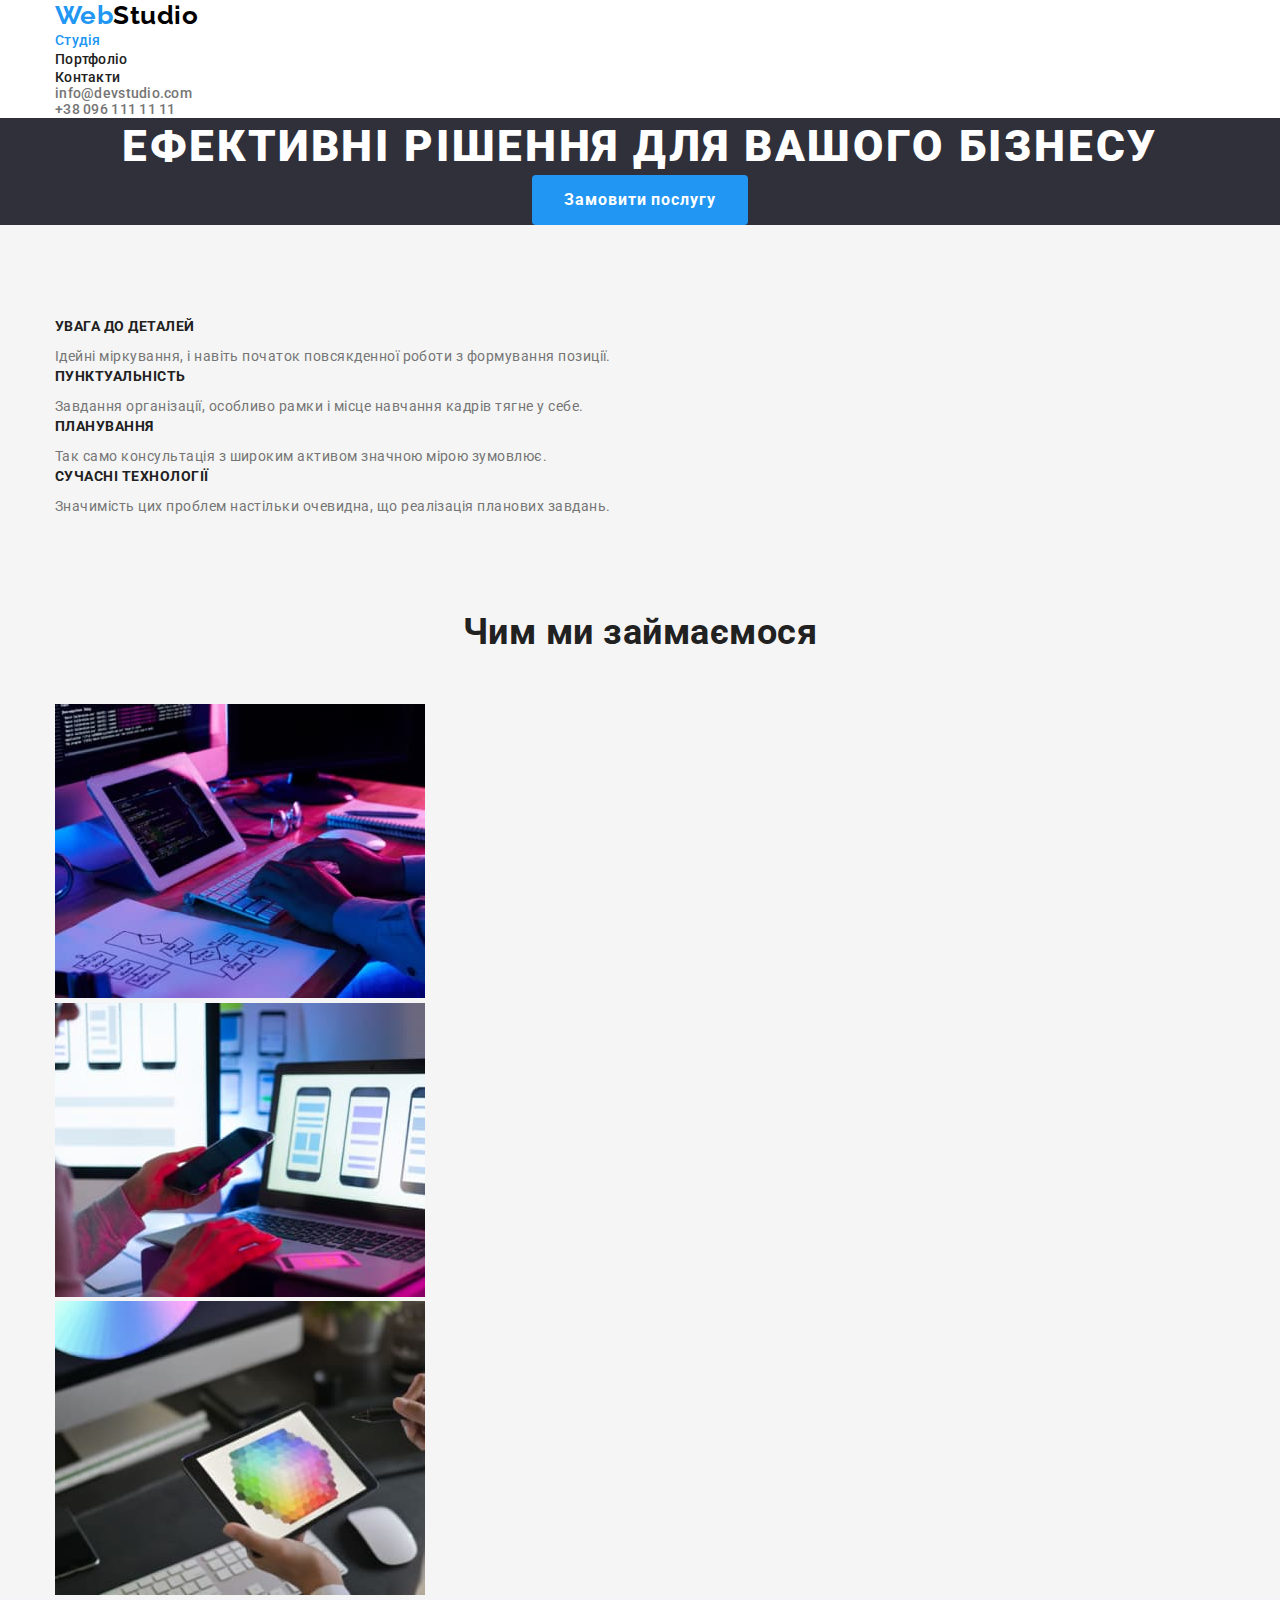
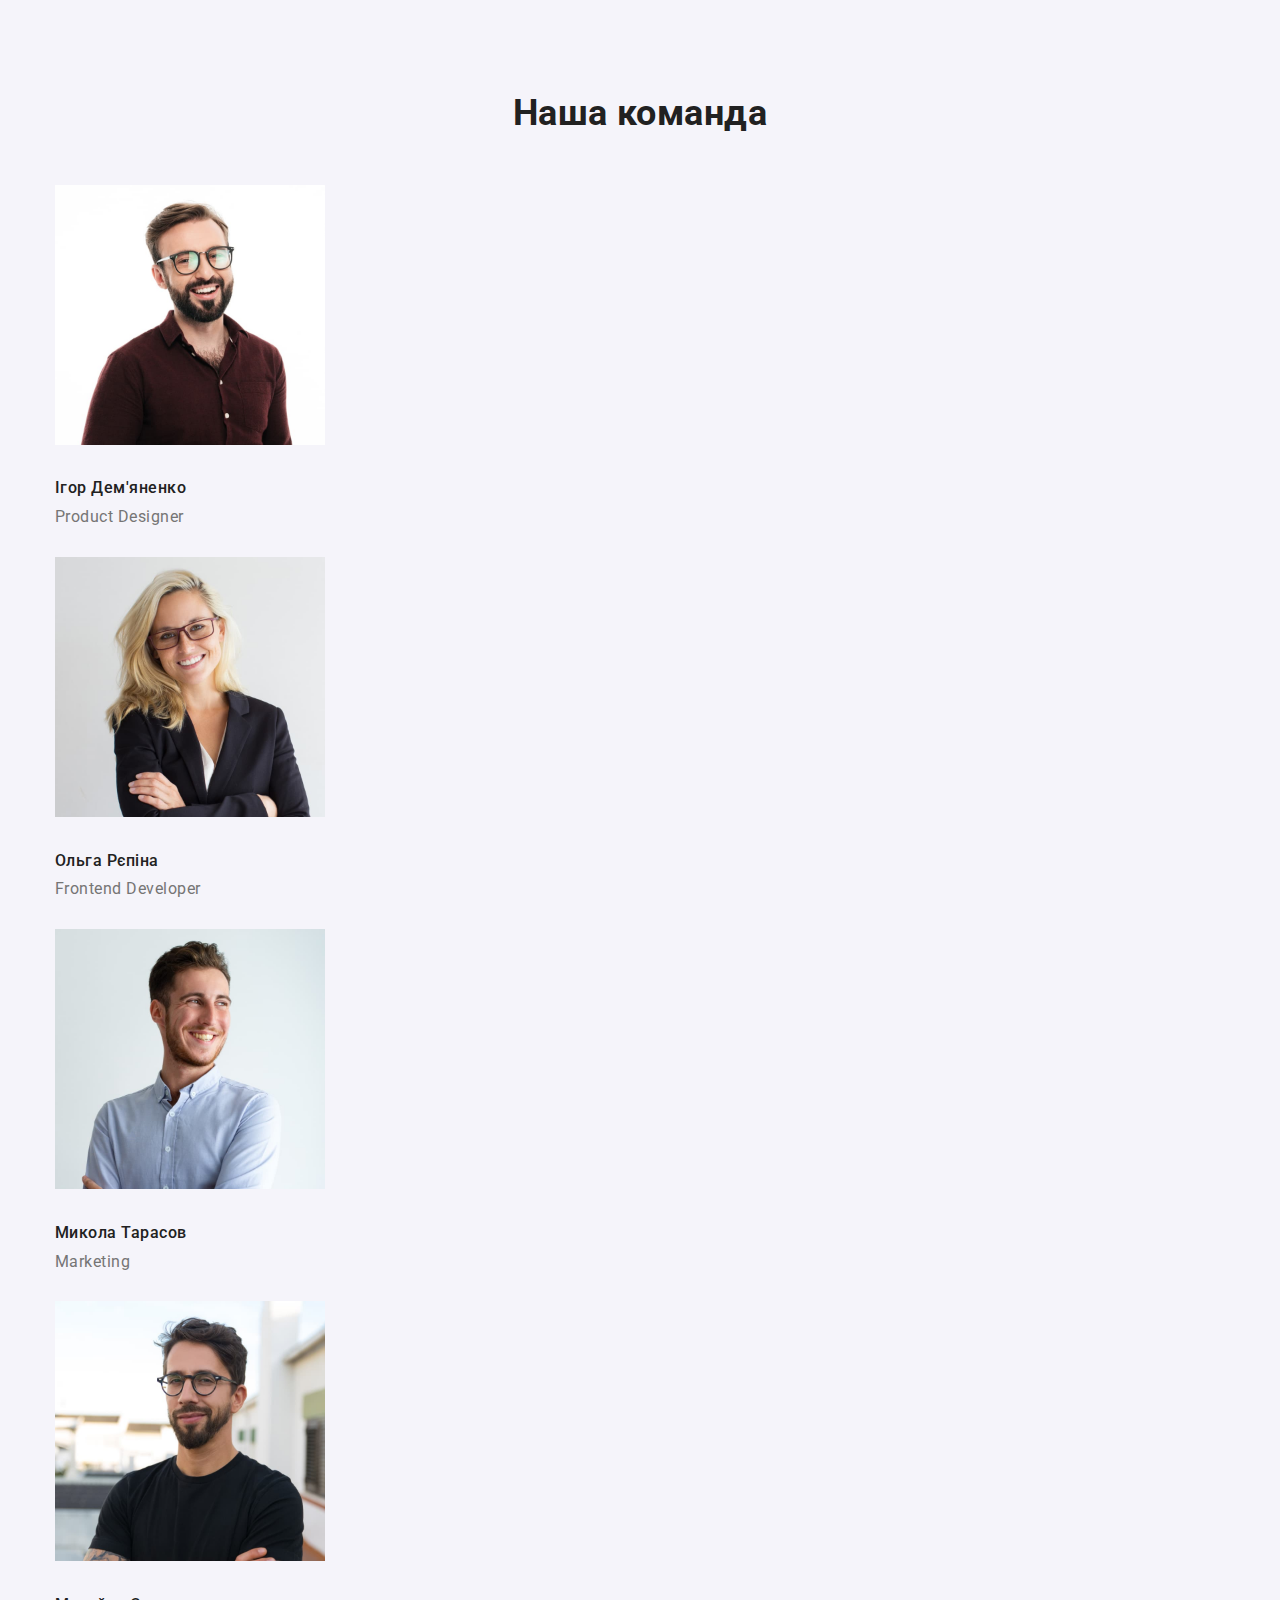
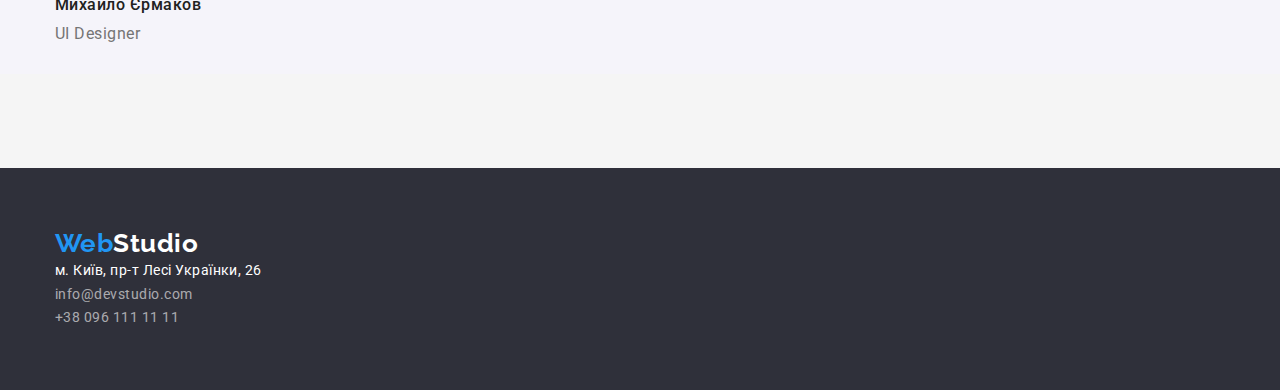
==== index.html @ 23e49e96 "hw_1" ====
<!DOCTYPE html>
<html lang="en">

<head>
	<meta charset="UTF-8">
	<meta http-equiv="X-UA-Compatible" content="IE=edge">
	<meta name="viewport" content="width=device-width, initial-scale=1.0">
	<link href="https://fonts.googleapis.com/css2?family=Raleway:wght@700&family=Roboto:wght@400;500;700;900&display=swap"
		rel="stylesheet">
	<link rel="stylesheet" href="https://cdnjs.cloudflare.com/ajax/libs/modern-normalize/1.1.0/modern-normalize.min.css">
	<link rel="stylesheet" href="./css/styles.css">
	<title>goit-markup-hw-03</title>
</head>

<body>

	<!--? header -->
	<header class="page-header">
		<div class="conteiner">

			<!--*nav-->

			<nav class="list">
				<a href="./index.html" class="logo list"><span class="accent">Web</span>Studio</a>
				<ul class="site-nav list">
					<li><a href="./index.html" class="link list current">Студія</a></li>
					<li><a href="./portfolio.html" class="link list">Портфоліо</a></li>
					<li><a href="/" class="link list">Контакти</a></li>
				</ul>
			</nav>

			<!--*contacts-->

			<ul class="list contacts-header">
				<li><a href="mailtoo:info@devstudio.com" class="contacts-header list">info@devstudio.com</a><br></li>
				<li><a href="tel:+380961111111" class="contacts-header list">+38 096 111 11 11</a></li>
			</ul>
		</div>
	</header>

	<!-- ?main-->
	<main>

		<!--*heroe-->

		<div class="heroe">
			<section class="block">
				<h1 class="title">Ефективні рішення для вашого бізнесу</h1>
				<button class="button" type="submit">Замовити послугу</button>
			</section>
		</div>

		<!--*advantages-->

		<section class="advantages section">
			<div class="conteiner">
				<h2 class="topic">advantages</h2>
				<ul class="advantages-list list">
					<li>
						<h3 class="title">УВАГА ДО ДЕТАЛЕЙ</h3>
						<p class="info">Ідейні міркування, і навіть початок повсякденної роботи з формування позиції.</p>
					</li>
					<li>
						<h3 class="title">ПУНКТУАЛЬНІСТЬ</h3>
						<p class="info">Завдання організації, особливо рамки і місце навчання кадрів тягне у себе.</p>
					</li>
					<li>
						<h3 class="title">ПЛАНУВАННЯ</h3>
						<p class="info">Так само консультація з широким активом значною мірою зумовлює.</p>
					</li>
					<li>
						<h3 class="title">СУЧАСНІ ТЕХНОЛОГІЇ</h3>
						<p class="info">Значимість цих проблем настільки очевидна, що реалізація планових завдань.</p>
					</li>
				</ul>
			</div>


		</section>

		<!--*what are we doing-->

		<article class="section">
			<div class="conteiner">
				<h2 class="title-section">Чим ми займаємося</h2>
				<ul class="list title-list">
					<li><img class="list" src="./image/our_work_1.jpg" alt="our-work-foto" width="370" height="294"> </li>
					<li><img class="list" src="./image/our_work_2.jpg" alt="our-work-foto" width="370" height="294"> </li>
					<li><img class="list" src="./image/our_work_3.jpg" alt="our-work-foto" width="370" height="294"> </li>
				</ul>

			</div>

		</article>

		<!--*team-->

		<section class="team-section section">
			<div class="conteiner">
				<h2 class="title-section">Наша команда</h2>
				<ul class="ouer-team list">
					<li class="list team">
						<img src="./image/team_1.jpg" alt="team-foto" width="270" height="260">
						<h3 class="name-team">Ігор Дем'яненко</h3>
						<p class="jobe-title">Product Designer</p>
					</li>
					<li class="list team">
						<img src="./image/team_2.jpg" alt="team-foto" width="270" height="260">
						<h3 class="name-team">Ольга Рєпіна</h3>
						<p class="jobe-title">Frontend Developer</p>
					</li>
					<li class="list team">
						<img src="./image/team_3.jpg" alt="team-foto" width="270" height="260">
						<h3 class="name-team">Микола Тарасов</h3>
						<p class="jobe-title">Marketing</p>
					</li>
					<li class="list team">
						<img src="./image/team_4.jpg" alt="team-foto" width="270" height="260">
						<h3 class="name-team">Михайло Єрмаков</h3>
						<p class="jobe-title">UI Designer</p>
					</li>
				</ul>
			</div>

		</section>
	</main>

	<!--*?footer-->
	<footer class="page-footer">

		<!--*address-contacts-->

		<div class="conteiner block-contacts">
			<a href="./index.html" class="logo list"><span class="accent">Web</span>Studio</a>
			<address class="list">
				<ul class="list">
					<li class="list">
						<a class="address-footer list" href="https://www.google.com.ua/maps" target="_blank"
							rel="nonoopener noreferrer">м. Київ, пр-т Лесі Українки, 26</a>
					</li>
					<li class="contacts-footer list"><a href="mailtoo:info@devstudio.com" class="list">info@devstudio.com</a><br>
					</li>
					<li class="contacts-footer list"><a href="tel:+380961111111" class="list">+38 096 111 11 11</a></li>
				</ul>
			</address>

			<div></div>
		</div>
	</footer>
</body>

</html>
---- css/styles.css ----
:root {
	--primary-text-color: #212121;
	--title-text-color: #757575;
	--accent-color:#2196F3;
	--primary-white:#FFFFFF;

}

body {
	font-family: Roboto, sans-serif;
	letter-spacing: 0.03em;
	background-color: #F5F5F5;
	color: var(--primary-text-color);
	
}

/* * |||| effects |||||  */

.list {
	list-style: none;
	text-decoration: none;
	border: none;
	font-style: normal;
	margin: 0;
	padding: 0;
}

/* ? ||||| header |||||*/

/* * ||||| header |||||  */

.conteiner {
	width: 1170px;
	margin: 0 auto;
}

.page-header {
	background-color: var(--primary-white);
}

/* * ||||| logo ||||| */
.logo {
	color: #000000;
	font-family: Raleway, sans-serif;
	font-weight: 700;
	font-size: 26px;
	line-height: 1.2;
}

.accent {
	color: var(--accent-color);
}

/* * ||||| nav  |||||| */


.site-nav .link {
	font-weight: 500;
	font-size: 14px;
	line-height: 1.14;
	letter-spacing: 0.02em;
	color: var(--primary-text-color);
}
.site-nav .current {
	color: var(--accent-color);
}

.site-nav .link:hover,
.site-nav .link:focus {
	color: var(--accent-color);
}

/* * |||||| contacts-header ||||||| */ 
.contacts-header {
	color: var(--title-text-color);
	font-weight: 500;
	font-size: 14px;
	line-height: 1.14;
	letter-spacing: 0.02em;
}

.contacts-header:hover,
.contacts-header:focus {
	color: var(--accent-color)
}

/* ? ||||| maim |||||


/* * |||||| heroe  ||||||| */
.heroe {
	background-color: #2F303A;
	text-align: center;
}

.heroe .block .title {
	text-transform: uppercase;
	color: var(--primary-white);
	font-weight: 900;
	font-size: 44px;
	line-height: 1.3;
	letter-spacing: 0.06em;

	margin: 0;
	min-width: 696px;
}
.heroe .block .button{
	background-color: var(--accent-color);
	color: var(--primary-white);
	font-weight: 700;
	font-size: 16px;
	line-height: 1.87;
	letter-spacing: 0.06em;
	cursor: pointer;

	min-width: 216px;
	padding: 10px 32px;
	border-radius: 4px;
	border: none;
	text-align: center;
}

/* * |||||| advantages |||||  */

.section {
	padding-top: 94px;
	}

.topic {
	margin: 0;
	display: none;
}


.advantages-list .title {
	font-weight: 700;
	font-size: 14px;
	line-height: 1.14;
	margin: 0;

}

.advantages-list .info{
	color: var(--title-text-color);
	font-size: 14px;
	line-height: 1.7;

	margin-top: 10px;
	margin-bottom: 0;
}

/* * ||||||| what are we doing |||||||  */

.title-section {
	font-weight: 700;
	font-size: 36px;
	line-height: 1.16;

	margin-top: 0;
	margin-bottom: 50px;
	text-align: center;
}

/* * |||||| team |||||||*/
.team-section {
	background-color: #F5F4FA;
}
.team-section .ouer-team .team {
	padding-bottom: 30px;
}

.team-section .name-team{
	color: var(--primary-text-color);
	font-weight: 500;
	font-size: 16px;
	line-height: 1.18;
	
	margin-top: 30px;
	margin-bottom: 10px;
}
.team-section .jobe-title {
	color: var(--title-text-color);
	font-size: 16px;
	line-height: 1.18;

	margin: 0;
}

/* ? ||||| footer ||||| */
.page-footer {
	background-color: #2F303A;
	margin-top: 94px;
}


.block-contacts {
	padding: 60px 0;
}

.page-footer .logo {
	color: var(--primary-white);
}

.address-footer {
	color: var(--primary-white);
	font-size: 14px;
	line-height: 1.7;
}

.contacts-footer .list {
	color: rgba(255, 255, 255, 0.6);
	font-size: 14px;
	line-height: 1.7;
}
.contacts-footer .list:hover,
.contacts-footer .list:focus {
	color: var(--accent-color);
}


/*! ||||| Portfolio ||||| */

.portfilio-list .nav-filter {
	text-align: center;
	margin-bottom: 50px;
}

.nav-filter .button {
	background-color: #F5F4FA;
	color: var(--primary-text-color);
	cursor: pointer;
	font-weight: 500;
	font-size: 16px;
	line-height: 1.6;

	padding: 6px 22px;
	border-radius: 4px;
	border: none;
}
.nav-filter .button:hover,
.nav-filter .button:focus {
	background-color: var(--accent-color);
	color: var(--primary-white);
}

.portfilio-block .block {
	background-color: #FFFFFF;

	padding-bottom: 20px;
}
.portfilio-block .title {
	color: var(--primary-text-color);
	font-weight: 700;
	font-size: 18px;
	line-height: 2;
	letter-spacing: 0.06em;

	margin-top: 20px;
	margin-bottom: 4px;
	padding-left: 24px;
}
.portfilio-block .description {
	color: var(--title-text-color);
	font-size: 16px;
	line-height: 1.9;
	margin: 0;
	padding-left: 24px;
}
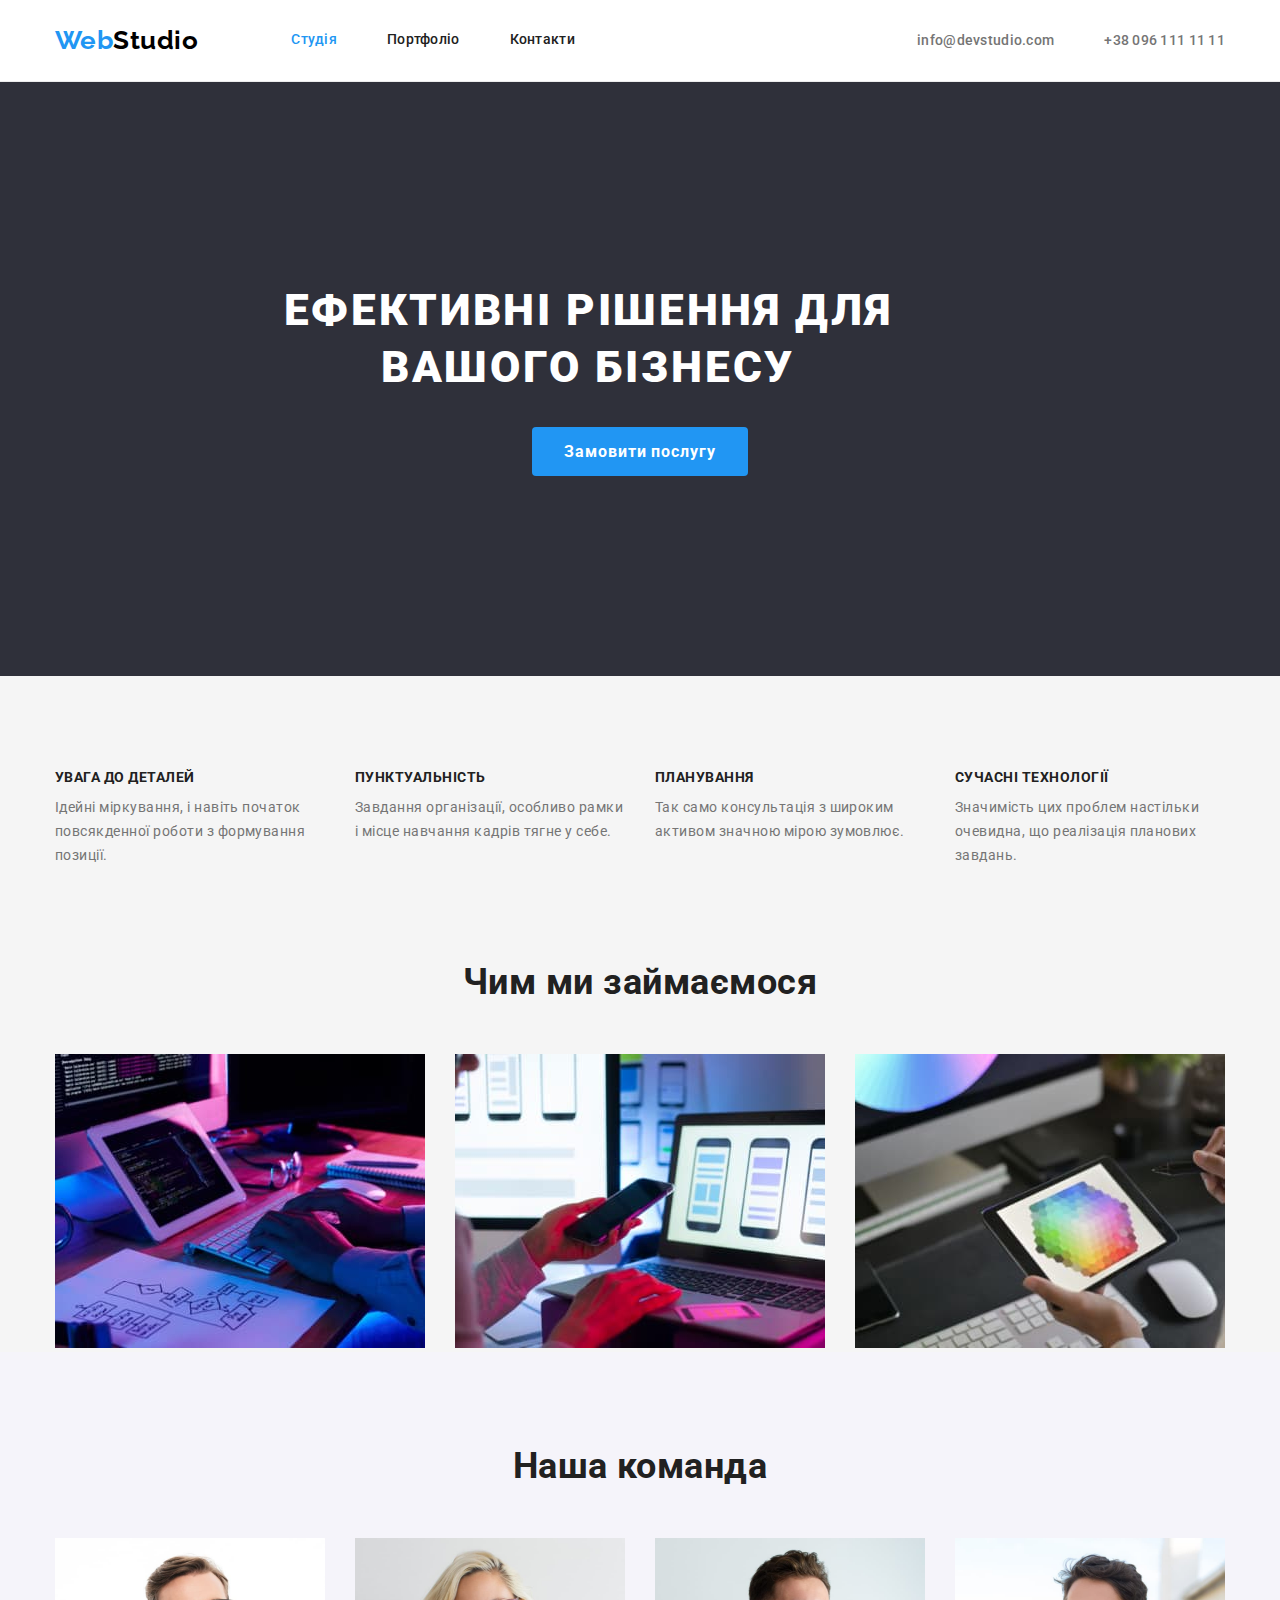
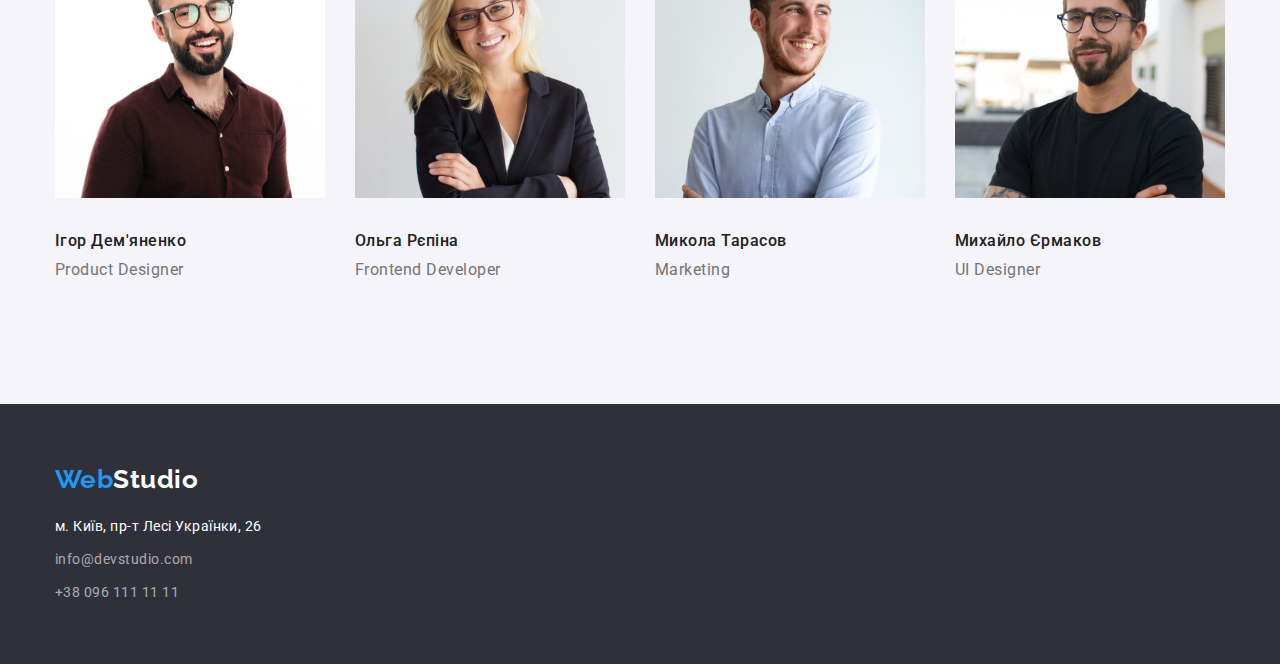
==== commit c4029987: "dz_3 all" ====
--- a/index.html
+++ b/index.html
@@ -1,5 +1,5 @@
 <!DOCTYPE html>
-<html lang="en">
+<html lang="uk">
 
 <head>
 	<meta charset="UTF-8">
@@ -15,36 +15,38 @@
 <body>
 
 	<!--? header -->
+	
 	<header class="page-header">
-		<div class="conteiner">
+		<div class="conteiner main-nav">
 
 			<!--*nav-->
 
-			<nav class="list">
+			<nav class="list page-site">
 				<a href="./index.html" class="logo list"><span class="accent">Web</span>Studio</a>
 				<ul class="site-nav list">
-					<li><a href="./index.html" class="link list current">Студія</a></li>
-					<li><a href="./portfolio.html" class="link list">Портфоліо</a></li>
-					<li><a href="/" class="link list">Контакти</a></li>
+					<li class="item"><a href="./index.html" class="link list current">Студія</a></li>
+					<li class="item"><a href="./portfolio.html" class="link list">Портфоліо</a></li>
+					<li class="item"><a href="/" class="link list">Контакти</a></li>
 				</ul>
 			</nav>
 
 			<!--*contacts-->
 
 			<ul class="list contacts-header">
-				<li><a href="mailtoo:info@devstudio.com" class="contacts-header list">info@devstudio.com</a><br></li>
-				<li><a href="tel:+380961111111" class="contacts-header list">+38 096 111 11 11</a></li>
+				<li class="item"><a href="mailtoo:info@devstudio.com" class="link list">info@devstudio.com</a><br></li>
+				<li class="item"><a href="tel:+380961111111" class="link list">+38 096 111 11 11</a></li>
 			</ul>
 		</div>
 	</header>
 
 	<!-- ?main-->
+
 	<main>
 
 		<!--*heroe-->
 
 		<div class="heroe">
-			<section class="block">
+			<section class="block conteiner">
 				<h1 class="title">Ефективні рішення для вашого бізнесу</h1>
 				<button class="button" type="submit">Замовити послугу</button>
 			</section>
@@ -56,19 +58,19 @@
 			<div class="conteiner">
 				<h2 class="topic">advantages</h2>
 				<ul class="advantages-list list">
-					<li>
+					<li class="item">
 						<h3 class="title">УВАГА ДО ДЕТАЛЕЙ</h3>
 						<p class="info">Ідейні міркування, і навіть початок повсякденної роботи з формування позиції.</p>
 					</li>
-					<li>
+					<li class="item">
 						<h3 class="title">ПУНКТУАЛЬНІСТЬ</h3>
 						<p class="info">Завдання організації, особливо рамки і місце навчання кадрів тягне у себе.</p>
 					</li>
-					<li>
+					<li class="item">
 						<h3 class="title">ПЛАНУВАННЯ</h3>
 						<p class="info">Так само консультація з широким активом значною мірою зумовлює.</p>
 					</li>
-					<li>
+					<li class="item">
 						<h3 class="title">СУЧАСНІ ТЕХНОЛОГІЇ</h3>
 						<p class="info">Значимість цих проблем настільки очевидна, що реалізація планових завдань.</p>
 					</li>
@@ -84,9 +86,9 @@
 			<div class="conteiner">
 				<h2 class="title-section">Чим ми займаємося</h2>
 				<ul class="list title-list">
-					<li><img class="list" src="./image/our_work_1.jpg" alt="our-work-foto" width="370" height="294"> </li>
-					<li><img class="list" src="./image/our_work_2.jpg" alt="our-work-foto" width="370" height="294"> </li>
-					<li><img class="list" src="./image/our_work_3.jpg" alt="our-work-foto" width="370" height="294"> </li>
+					<li class="item"><img class="list" src="./image/our_work_1.jpg" alt="our-work-foto" width="370" height="294"> </li>
+					<li class="item"><img class="list" src="./image/our_work_2.jpg" alt="our-work-foto" width="370" height="294"> </li>
+					<li class="item"><img class="list" src="./image/our_work_3.jpg" alt="our-work-foto" width="370" height="294"> </li>
 				</ul>
 
 			</div>
@@ -126,6 +128,7 @@
 	</main>
 
 	<!--*?footer-->
+
 	<footer class="page-footer">
 
 		<!--*address-contacts-->
@@ -134,19 +137,16 @@
 			<a href="./index.html" class="logo list"><span class="accent">Web</span>Studio</a>
 			<address class="list">
 				<ul class="list">
-					<li class="list">
+					<li class="list item">
 						<a class="address-footer list" href="https://www.google.com.ua/maps" target="_blank"
 							rel="nonoopener noreferrer">м. Київ, пр-т Лесі Українки, 26</a>
 					</li>
-					<li class="contacts-footer list"><a href="mailtoo:info@devstudio.com" class="list">info@devstudio.com</a><br>
+					<li class="contacts-footer list item"><a href="mailtoo:info@devstudio.com" class="list">info@devstudio.com</a><br>
 					</li>
-					<li class="contacts-footer list"><a href="tel:+380961111111" class="list">+38 096 111 11 11</a></li>
+					<li class="contacts-footer list item"><a href="tel:+380961111111" class="list">+38 096 111 11 11</a></li>
 				</ul>
 			</address>
-
-			<div></div>
 		</div>
 	</footer>
 </body>
-
 </html>--- a/css/styles.css
+++ b/css/styles.css
@@ -25,22 +25,47 @@
 	padding: 0;
 }
 
+.conteiner {
+	width: 1200px;
+	margin: 0 auto;
+	padding: 0 15px;
+}
+
+.section {
+	padding-top: 94px;
+}
+.section:last-child {
+	padding-bottom: 94px;
+}
+
+
+.topic {
+	margin: 0;
+	display: none;
+}
+
 /* ? ||||| header |||||*/
 
 /* * ||||| header |||||  */
 
-.conteiner {
-	width: 1170px;
-	margin: 0 auto;
+.main-nav {
+	display: flex;
+	align-items: center;
 }
 
 .page-header {
 	background-color: var(--primary-white);
+	border-bottom: 1px solid #ECECEC;
 }
 
 /* * ||||| logo ||||| */
+
 .logo {
+	padding: 25px 0;
+	margin-right: 93px;
+
 	color: #000000;
+
 	font-family: Raleway, sans-serif;
 	font-weight: 700;
 	font-size: 26px;
@@ -53,14 +78,34 @@
 
 /* * ||||| nav  |||||| */
 
+.page-site {
+	display: flex;
+}
+
+.site-nav {
+	display: flex;
+}
+
+.site-nav .item {
+	margin-right: 50px;
+}
+
+.site-nav .item + .item + .item {
+	margin: 0;
+}
 
 .site-nav .link {
+	display: block;
+	padding: 32px 0;
+
+	color: var(--primary-text-color);
+
 	font-weight: 500;
 	font-size: 14px;
 	line-height: 1.14;
 	letter-spacing: 0.02em;
-	color: var(--primary-text-color);
-}
+}
+
 .site-nav .current {
 	color: var(--accent-color);
 }
@@ -71,198 +116,309 @@
 }
 
 /* * |||||| contacts-header ||||||| */ 
+
 .contacts-header {
+	display: flex;
+	margin-left: auto;
+}
+
+.contacts-header .link { 
+	padding: 32px 0;
+	
 	color: var(--title-text-color);
+
 	font-weight: 500;
 	font-size: 14px;
 	line-height: 1.14;
 	letter-spacing: 0.02em;
 }
 
-.contacts-header:hover,
-.contacts-header:focus {
+.contacts-header .item {
+	margin-right: 50px;
+}
+
+.contacts-header .item + .item {
+	margin: 0;
+}
+
+.contacts-header .link:hover,
+.contacts-header .link:focus {
 	color: var(--accent-color)
 }
 
 /* ? ||||| maim |||||
 
-
 /* * |||||| heroe  ||||||| */
+
 .heroe {
 	background-color: #2F303A;
+}
+
+.heroe .block{
 	text-align: center;
+	padding: 200px;
 }
 
 .heroe .block .title {
+	margin: 0;
+	width: 696px;
+
 	text-transform: uppercase;
+
 	color: var(--primary-white);
+
 	font-weight: 900;
 	font-size: 44px;
 	line-height: 1.3;
 	letter-spacing: 0.06em;
-
-	margin: 0;
-	min-width: 696px;
-}
+}
+
 .heroe .block .button{
+	min-width: 216px;
+	margin-top: 30px;
+	padding: 10px 32px;
+
+	border-radius: 4px;
+	border: none;
+	text-align: center;
+	cursor: pointer;
+
 	background-color: var(--accent-color);
 	color: var(--primary-white);
+
 	font-weight: 700;
 	font-size: 16px;
 	line-height: 1.87;
 	letter-spacing: 0.06em;
-	cursor: pointer;
-
-	min-width: 216px;
-	padding: 10px 32px;
-	border-radius: 4px;
-	border: none;
-	text-align: center;
 }
 
 /* * |||||| advantages |||||  */
 
-.section {
-	padding-top: 94px;
-	}
-
-.topic {
-	margin: 0;
-	display: none;
-}
-
+.advantages-list {
+	display: flex;
+}
+
+.advantages-list .item {
+	width: calc((100% - 90px) / 4);
+	margin-right: 30px;
+}
+
+.advantages-list .item:last-child {
+	margin: 0;
+}
 
 .advantages-list .title {
+	margin: 0;
+
 	font-weight: 700;
 	font-size: 14px;
 	line-height: 1.14;
-	margin: 0;
-
 }
 
 .advantages-list .info{
-	color: var(--title-text-color);
-	font-size: 14px;
-	line-height: 1.7;
-
 	margin-top: 10px;
 	margin-bottom: 0;
+
+	color: var(--title-text-color);
+
+	font-size: 14px;
+	line-height: 1.7;
 }
 
 /* * ||||||| what are we doing |||||||  */
 
 .title-section {
+	margin-top: 0;
+	margin-bottom: 50px;
+
+	text-align: center;
+
 	font-weight: 700;
 	font-size: 36px;
-	line-height: 1.16;
-
-	margin-top: 0;
-	margin-bottom: 50px;
-	text-align: center;
-}
+	line-height: 1.16;	
+}
+
+.title-list {
+	display: flex;
+}
+
+.title-list .item {
+	width: calc((100% - 60px) / 3);
+	margin-right: 30px;
+}
+
+.title-list .item:last-child{
+	margin: 0;
+}
+
 
 /* * |||||| team |||||||*/
+
 .team-section {
 	background-color: #F5F4FA;
-}
+	padding-bottom: 94px;
+}
+.ouer-team {
+	display: flex;
+}
+
 .team-section .ouer-team .team {
+	width: calc((100% - 90px) / 4);
+	margin-right: 30px;
 	padding-bottom: 30px;
 }
 
+.team-section .ouer-team .team:last-child {
+	margin: 0;
+}
+
 .team-section .name-team{
+	margin-top: 30px;
+	margin-bottom: 10px;
+
 	color: var(--primary-text-color);
+
 	font-weight: 500;
 	font-size: 16px;
 	line-height: 1.18;
-	
-	margin-top: 30px;
-	margin-bottom: 10px;
-}
+}
+
 .team-section .jobe-title {
+	margin: 0;
+
 	color: var(--title-text-color);
+
 	font-size: 16px;
 	line-height: 1.18;
-
-	margin: 0;
 }
 
 /* ? ||||| footer ||||| */
+
 .page-footer {
+	padding: 60px 0;
+
 	background-color: #2F303A;
-	margin-top: 94px;
-}
-
-
-.block-contacts {
-	padding: 60px 0;
 }
 
 .page-footer .logo {
+	display: block;
+	padding: 0;
+	margin-bottom: 20px;
+
 	color: var(--primary-white);
+}
+
+.block-contacts .item {
+	margin-bottom: 9px;
+}
+.block-contacts .item:last-child {
+	margin: 0;
 }
 
 .address-footer {
 	color: var(--primary-white);
+
 	font-size: 14px;
 	line-height: 1.7;
 }
 
 .contacts-footer .list {
 	color: rgba(255, 255, 255, 0.6);
+
 	font-size: 14px;
 	line-height: 1.7;
 }
+
 .contacts-footer .list:hover,
 .contacts-footer .list:focus {
 	color: var(--accent-color);
 }
 
-
 /*! ||||| Portfolio ||||| */
 
+.nav-filter	{
+	display: flex;
+	justify-content: center;
+}
+
 .portfilio-list .nav-filter {
-	text-align: center;
 	margin-bottom: 50px;
 }
 
+.portfilio-list .nav-filter .item {
+	margin-right: 8px;
+}
+
+.portfilio-list .nav-filter .item:last-child{
+	margin: 0;
+}
+
 .nav-filter .button {
+	padding: 6px 22px;
+
+	border-radius: 4px;
+	border: none;
+	cursor: pointer;
+	
 	background-color: #F5F4FA;
 	color: var(--primary-text-color);
-	cursor: pointer;
+
 	font-weight: 500;
 	font-size: 16px;
 	line-height: 1.6;
-
-	padding: 6px 22px;
-	border-radius: 4px;
-	border: none;
-}
+}
+
 .nav-filter .button:hover,
 .nav-filter .button:focus {
 	background-color: var(--accent-color);
 	color: var(--primary-white);
 }
 
+.portfilio-block .item {
+	display: flex;
+	flex-wrap: wrap;
+}
+
 .portfilio-block .block {
+	width: calc((100% - 60px) / 3);
+	margin-bottom: 30px;
+	margin-right: 30px;
+	padding-bottom: 20px;
+
+	border: 1px solid #EEEEEE;
+	border-top: 0;
+
 	background-color: #FFFFFF;
-
-	padding-bottom: 20px;
-}
+}
+
+
+.portfilio-block .block:nth-child(3n) {
+	margin-right: 0;
+}
+
+.portfilio-block .block:nth-last-child(-n + 3) {
+	margin-bottom: 0;
+}
+
 .portfilio-block .title {
+	margin-top: 20px;
+	margin-bottom: 4px;
+	padding-left: 24px;
+
 	color: var(--primary-text-color);
+
 	font-weight: 700;
 	font-size: 18px;
 	line-height: 2;
 	letter-spacing: 0.06em;
-
-	margin-top: 20px;
-	margin-bottom: 4px;
+}
+
+.portfilio-block .description {
+	margin: 0;
 	padding-left: 24px;
-}
-.portfilio-block .description {
+
 	color: var(--title-text-color);
+
 	font-size: 16px;
 	line-height: 1.9;
-	margin: 0;
-	padding-left: 24px;
 }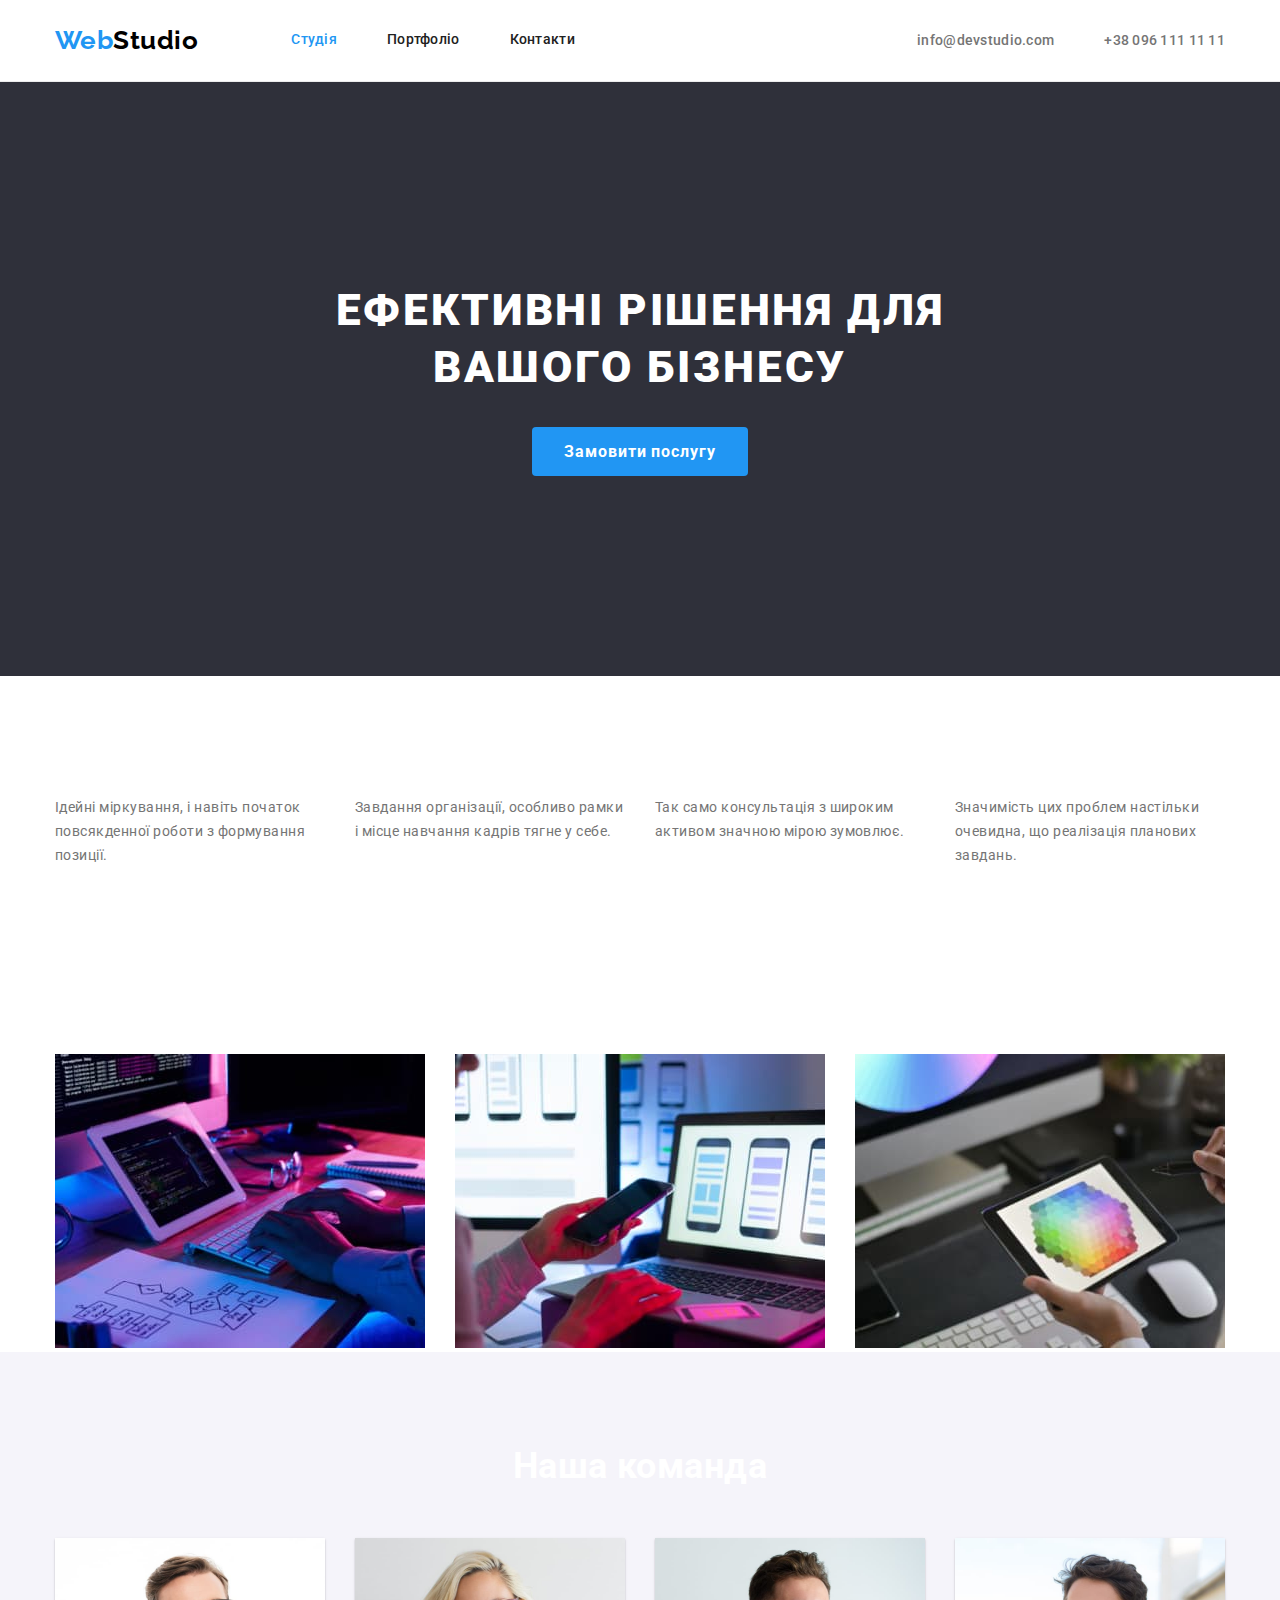
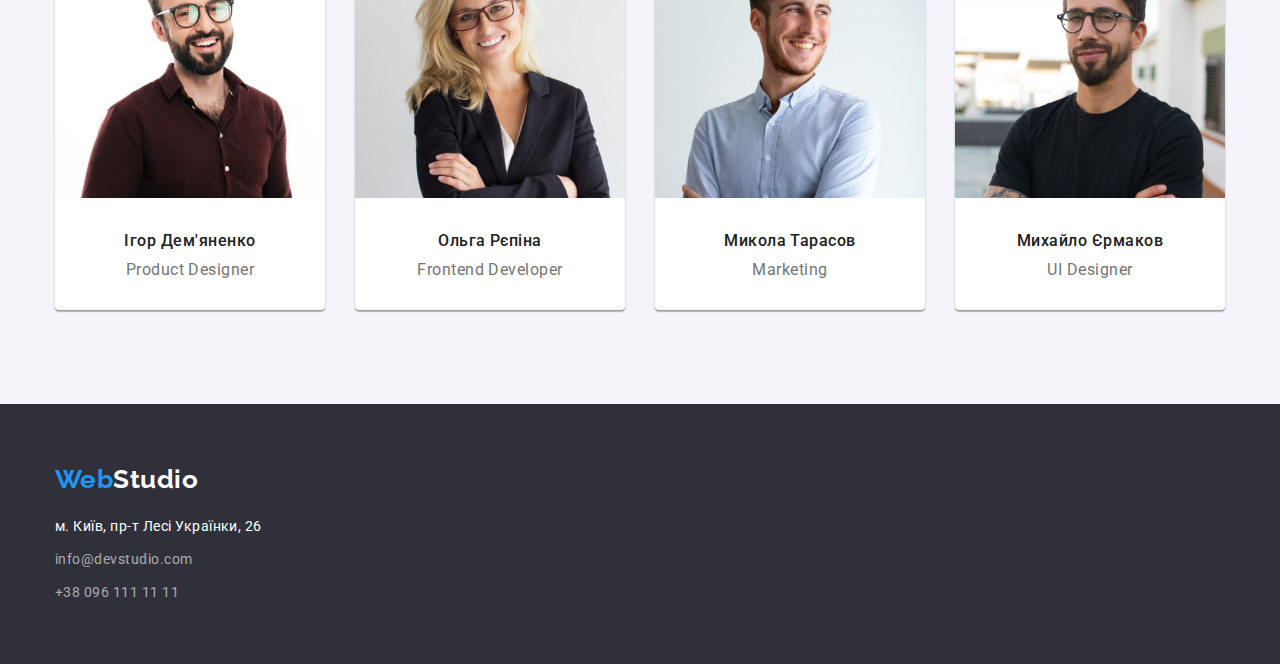
==== commit 00280df2: "dz_3 error correction" ====
--- a/index.html
+++ b/index.html
@@ -48,7 +48,7 @@
 		<div class="heroe">
 			<section class="block conteiner">
 				<h1 class="title">Ефективні рішення для вашого бізнесу</h1>
-				<button class="button" type="submit">Замовити послугу</button>
+				<button class="button list" type="submit">Замовити послугу</button>
 			</section>
 		</div>
 
@@ -123,7 +123,6 @@
 					</li>
 				</ul>
 			</div>
-
 		</section>
 	</main>
 
@@ -138,8 +137,7 @@
 			<address class="list">
 				<ul class="list">
 					<li class="list item">
-						<a class="address-footer list" href="https://www.google.com.ua/maps" target="_blank"
-							rel="nonoopener noreferrer">м. Київ, пр-т Лесі Українки, 26</a>
+						<a class="address-footer list" href="https://www.google.com.ua/maps" target="_blank" rel="nonoopener noreferrer">м. Київ, пр-т Лесі Українки, 26</a>
 					</li>
 					<li class="contacts-footer list item"><a href="mailtoo:info@devstudio.com" class="list">info@devstudio.com</a><br>
 					</li>
--- a/css/styles.css
+++ b/css/styles.css
@@ -9,8 +9,8 @@
 body {
 	font-family: Roboto, sans-serif;
 	letter-spacing: 0.03em;
-	background-color: #F5F5F5;
-	color: var(--primary-text-color);
+	background-color: var(--primary-background-color);
+	color: var(--primary-white);
 	
 }
 
@@ -23,6 +23,7 @@
 	font-style: normal;
 	margin: 0;
 	padding: 0;
+	outline-color: var(--accent-color);
 }
 
 .conteiner {
@@ -40,7 +41,6 @@
 
 
 .topic {
-	margin: 0;
 	display: none;
 }
 
@@ -160,7 +160,7 @@
 }
 
 .heroe .block .title {
-	margin: 0;
+	margin: auto;
 	width: 696px;
 
 	text-transform: uppercase;
@@ -191,6 +191,12 @@
 	line-height: 1.87;
 	letter-spacing: 0.06em;
 }
+.heroe .block .button:hover,
+.heroe .block .button:focus {
+	background-color: #188CE8;
+}
+
+
 
 /* * |||||| advantages |||||  */
 
@@ -263,9 +269,14 @@
 }
 
 .team-section .ouer-team .team {
+	box-shadow: 0px 1px 3px rgba(0, 0, 0, 0.12), 0px 1px 1px rgba(0, 0, 0, 0.14), 0px 2px 1px rgba(0, 0, 0, 0.2);
+	border-radius: 0px 0px 4px 4px;
+
+	background-color: var(--primary-white);
+
+	text-align: center;
 	width: calc((100% - 90px) / 4);
 	margin-right: 30px;
-	padding-bottom: 30px;
 }
 
 .team-section .ouer-team .team:last-child {
@@ -284,7 +295,7 @@
 }
 
 .team-section .jobe-title {
-	margin: 0;
+	margin: 0 0 30px 0;
 
 	color: var(--title-text-color);
 
@@ -372,6 +383,7 @@
 .nav-filter .button:focus {
 	background-color: var(--accent-color);
 	color: var(--primary-white);
+	
 }
 
 .portfilio-block .item {
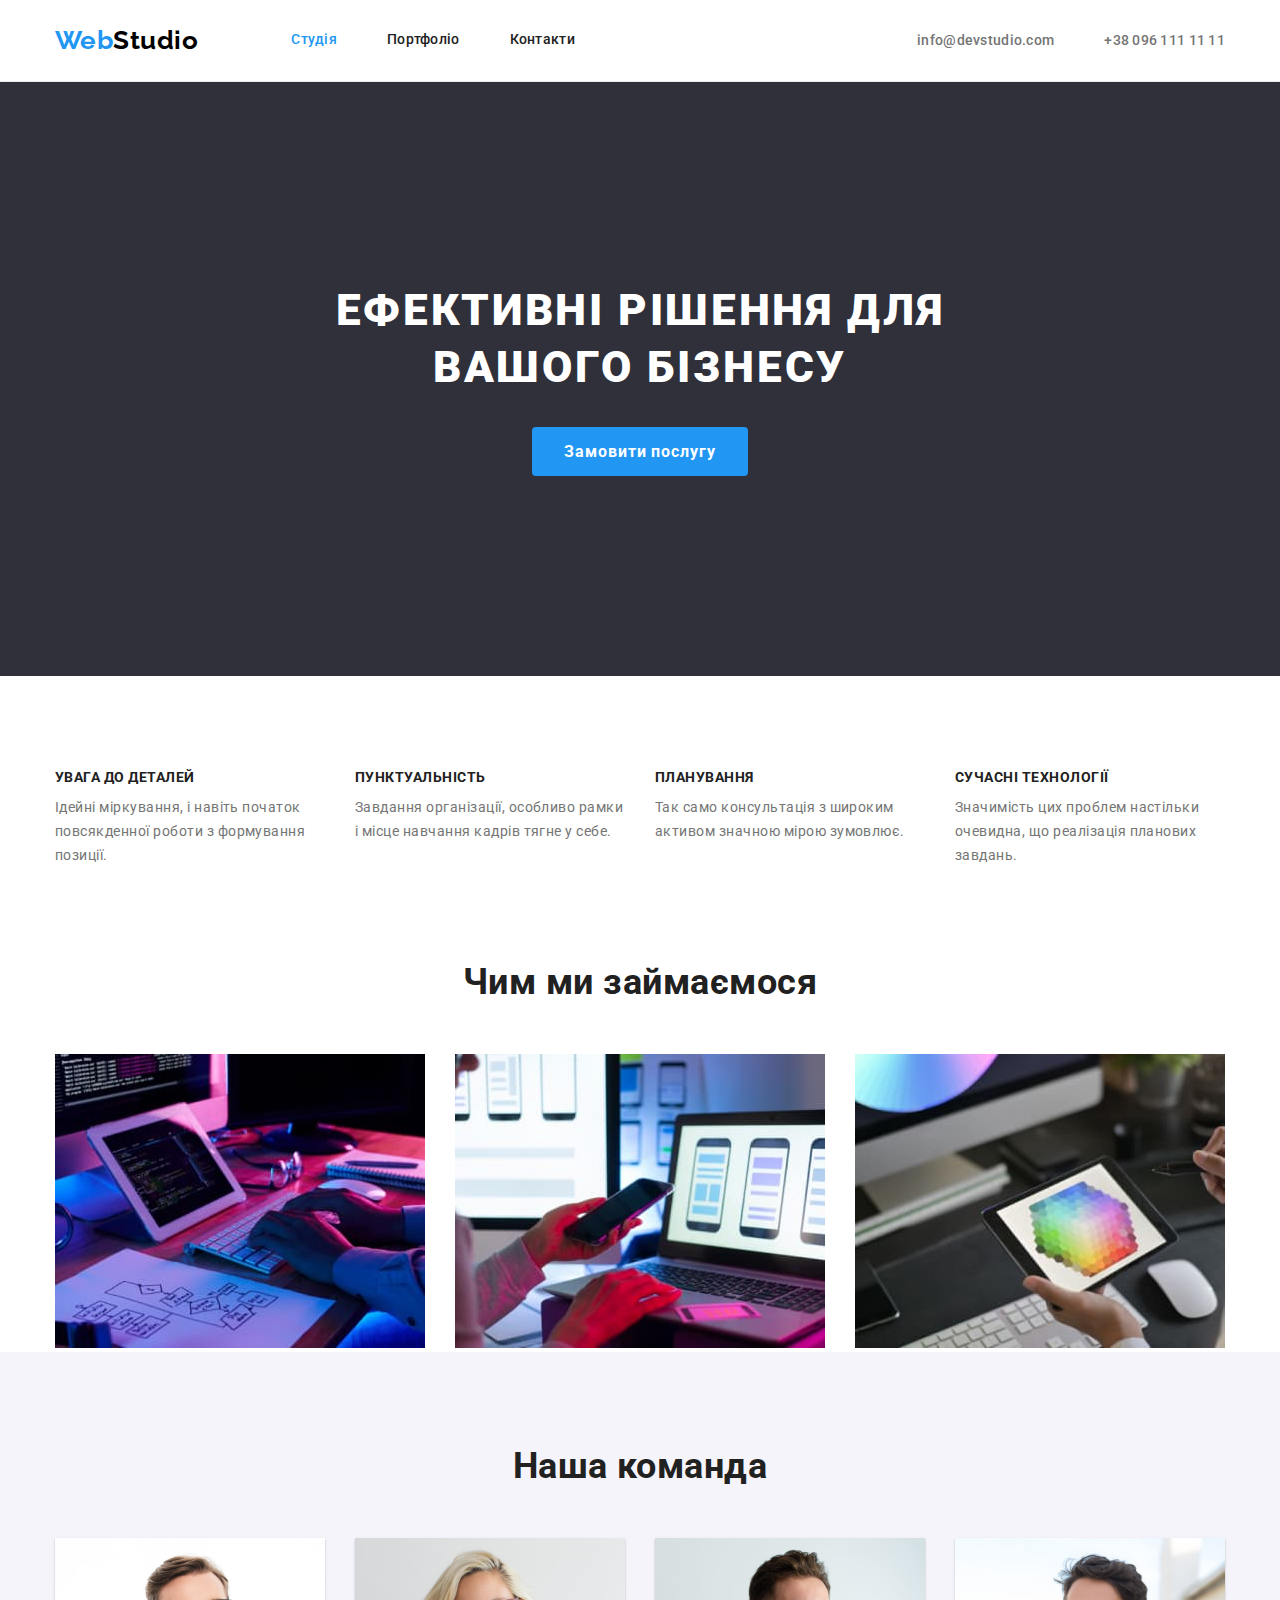
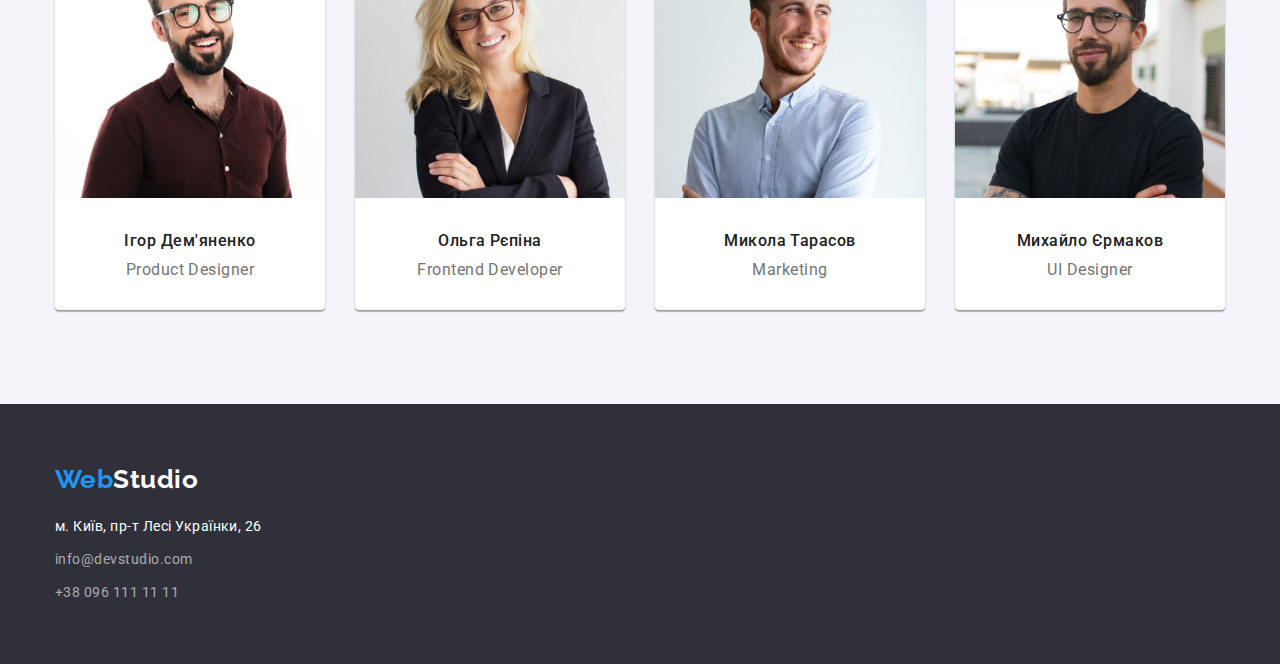
==== commit c2960f6c: "dz_3 corect fonts and color" ====
--- a/index.html
+++ b/index.html
@@ -5,6 +5,8 @@
 	<meta charset="UTF-8">
 	<meta http-equiv="X-UA-Compatible" content="IE=edge">
 	<meta name="viewport" content="width=device-width, initial-scale=1.0">
+	<link rel="preconnect" href="https://fonts.googleapis.com">
+	<link rel="preconnect" href="https://fonts.gstatic.com" crossorigin>
 	<link href="https://fonts.googleapis.com/css2?family=Raleway:wght@700&family=Roboto:wght@400;500;700;900&display=swap"
 		rel="stylesheet">
 	<link rel="stylesheet" href="https://cdnjs.cloudflare.com/ajax/libs/modern-normalize/1.1.0/modern-normalize.min.css">
--- a/css/styles.css
+++ b/css/styles.css
@@ -9,9 +9,8 @@
 body {
 	font-family: Roboto, sans-serif;
 	letter-spacing: 0.03em;
-	background-color: var(--primary-background-color);
-	color: var(--primary-white);
-	
+	background-color: var(--primary-white);
+	color: var(--primary-text-color);
 }
 
 /* * |||| effects |||||  */
